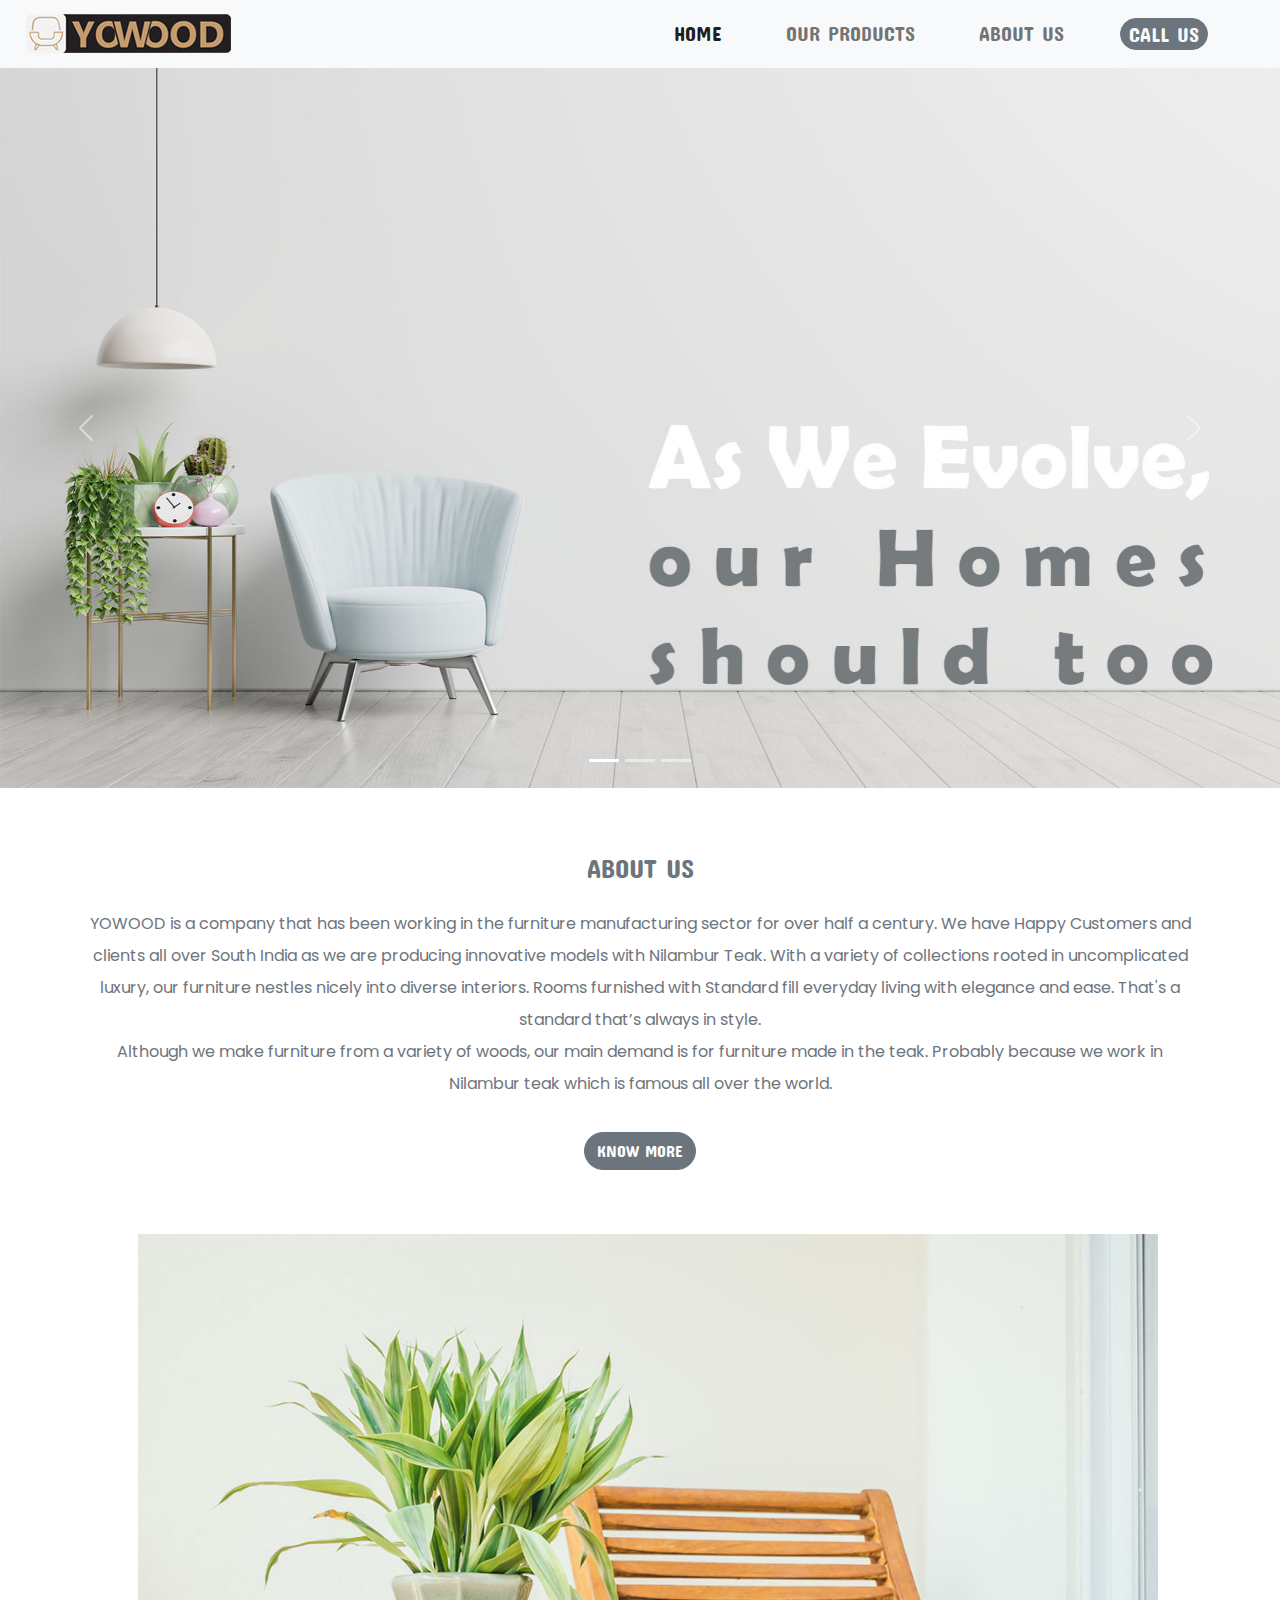
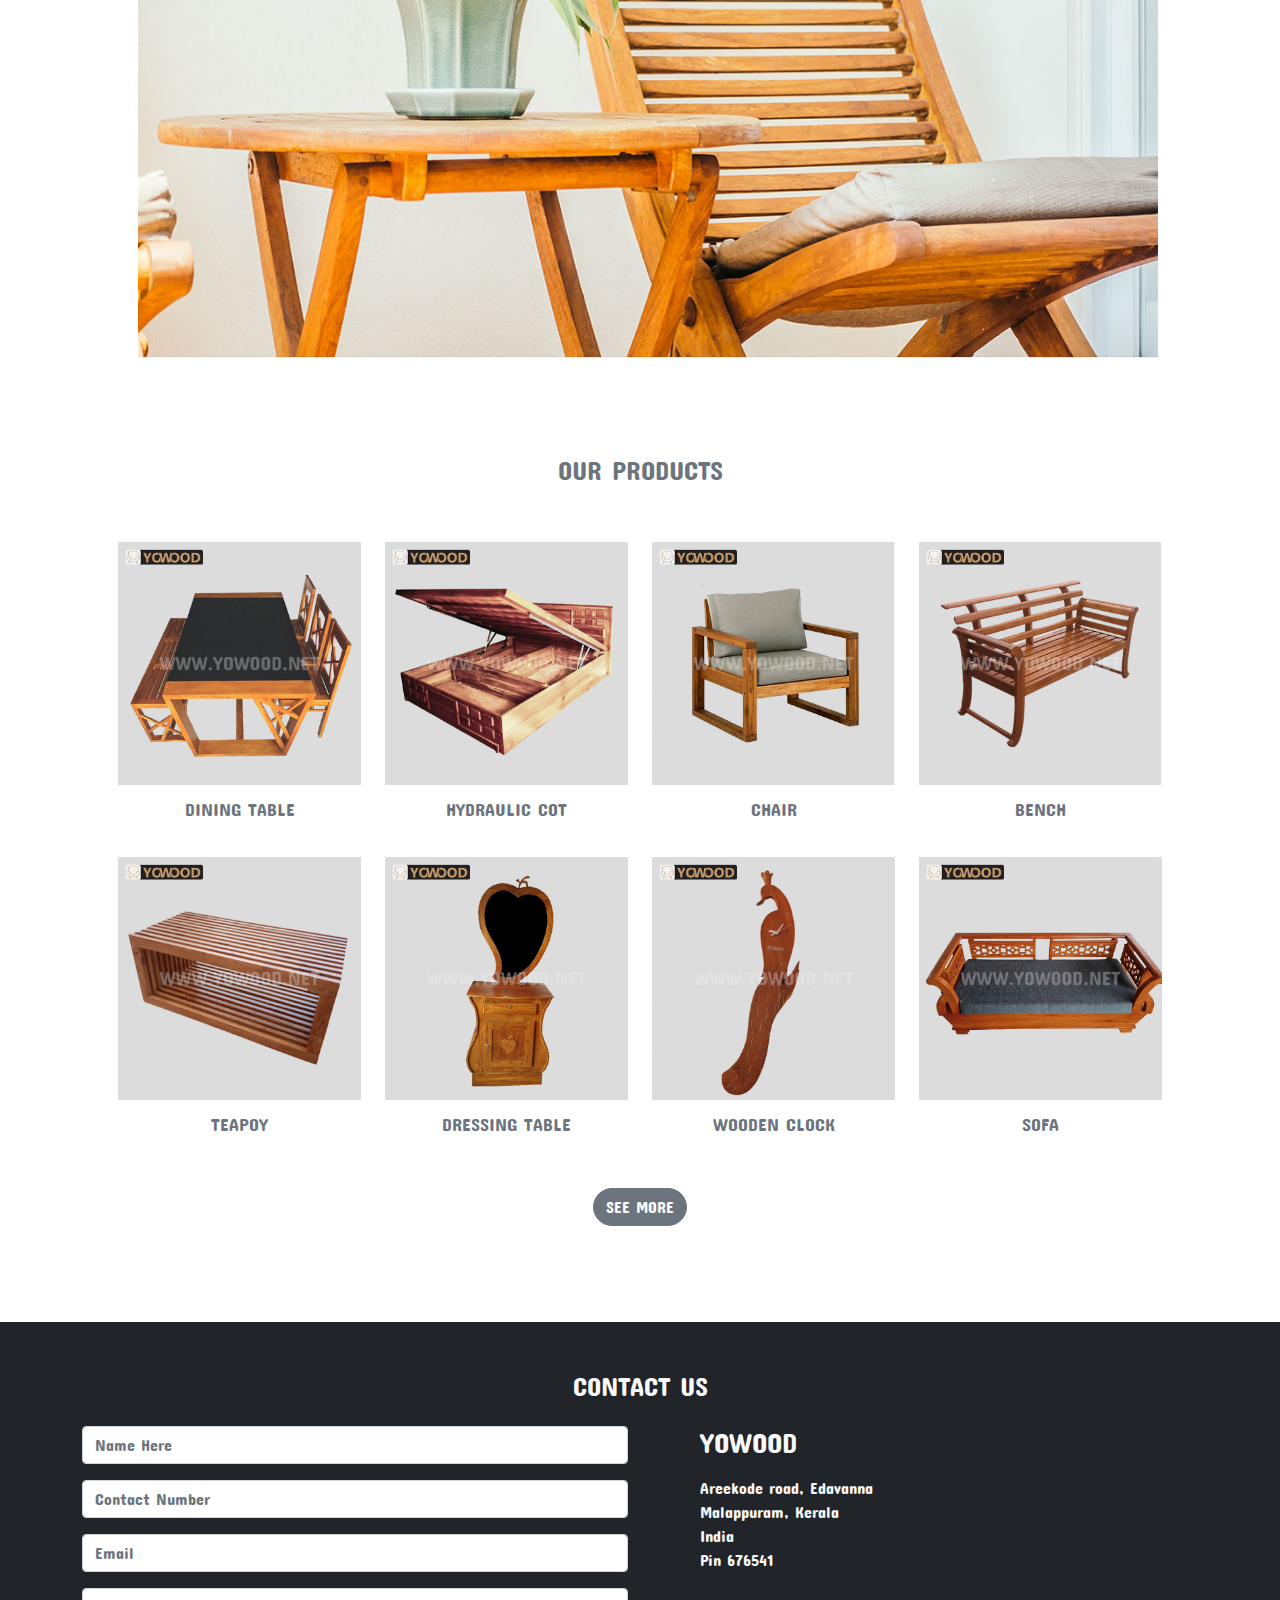
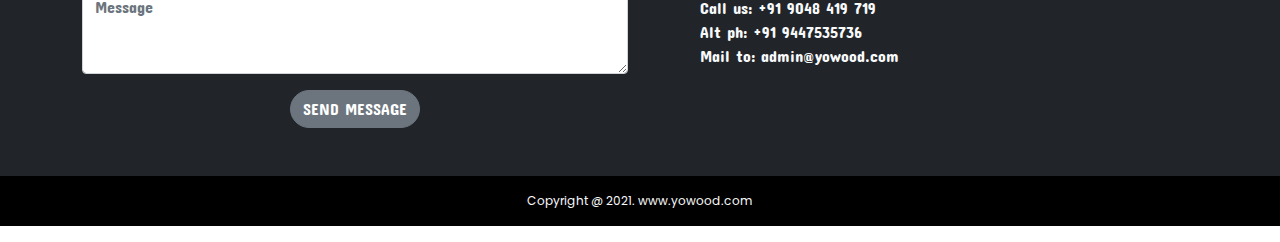
==== index.html @ 77537370 "first commit" ====
<!DOCTYPE html>
<html lang="en">

<head>
    <meta charset="UTF-8">
    <meta name="viewport" content="width=device-width, initial-scale=1.0">
    <link rel="icon" type="image/x-icon" style="size:16*16 ;" href="/images/icon.png">
    <title>Best Furniture Shop In Nilambur, Malappuram, Kerala</title>
    <meta name="description" content="We are the best furniture manufacturing company in nilambur, we manufacture furniture in various types of wood, mainly our products are in teak wood.">
    <meta name="keywords" content="Nilambur Teak, Nilambur Furniture, Teak woooden furniture">
    <meta name="author" content="yowood">
    <link rel="stylesheet" href="css/bootstrap.min.css">
    <link rel="stylesheet" href="css/style.css">
    <link rel="preconnect" href="https://fonts.gstatic.com">
    <link href="https://fonts.googleapis.com/css2?family=Acme&family=Concert+One&family=Poppins&display=swap"
        rel="stylesheet">
</head>

<body class="bg-purewhite">
    <section class="header-section bg-light">
        <div class="row">
            <nav class="navbar navbar-expand-lg navbar-light">
                <div class="container-fluid">
                    <a class="navbar-brand" href="#"> <img src="images/logo1.png"></a>
                    <button class="navbar-toggler" type="button" data-bs-toggle="collapse"
                        data-bs-target="#navbarTogglerDemo02" aria-controls="navbarTogglerDemo02" aria-expanded="false"
                        aria-label="Toggle navigation">
                        <span class="navbar-toggler-icon"></span>
                    </button>
                    <div class="collapse navbar-collapse" id="navbarTogglerDemo02">
                        <ul class="navbar-nav ms-auto mb-2 mb-lg-0">
                            <li class="nav-item pe-5">
                                <a class="nav-link active text-uppercase fs-5 fs-md-1 pt-sm-0 pb-sm-0"
                                    aria-current="page" href="index.html">Home</a>
                            </li>
                            <li class="nav-item pe-5">
                                <a class="nav-link text-uppercase fs-5 fs-md-1 pt-sm-0 pb-sm-0" href="ourproducts.html">Our
                                    Products</a>
                            </li>
                            </li>
                            <li class="nav-item pe-5">
                                <a class="nav-link text-uppercase fs-5 fs-md-1 pt-sm-0 pb-sm-0" href="aboutus.html">About Us</a>
                            </li>
                            </li>
                            <li class="nav-item pe-5">
                                <a id="btn" class="nav-link text-uppercase custombutton fs-5 fs-md-1 pt-sm-0 pb-sm-0 btn btn-secondary text-light" href="tel:0919447535736">Call Us</a>
                            </li>
                        </ul>
                    </div>
                </div>
            </nav>
        </div>
    </section>

    <section class="slider">
        <div class="row">
            <div id="carouselExampleIndicators" class="carousel slide" data-bs-ride="carousel">
                <div class="carousel-indicators">
                    <button type="button" data-bs-target="#carouselExampleIndicators" data-bs-slide-to="0"
                        class="active" aria-current="true" aria-label="Slide 1"></button>
                    <button type="button" data-bs-target="#carouselExampleIndicators" data-bs-slide-to="1"
                        aria-label="Slide 2"></button>
                    <button type="button" data-bs-target="#carouselExampleIndicators" data-bs-slide-to="2"
                        aria-label="Slide 3"></button>
                </div>
                <div class="carousel-inner">
                    <div class="carousel-item active">
                        <img src="images/Homeimg.jpg" class="d-block w-100" alt="...">
                    </div>
                    <div class="carousel-item">
                        <img src="images/Homeimg2.jpg" class="d-block w-100" alt="...">
                    </div>
                    <div class="carousel-item">
                        <img src="images/Homeimg1.jpg" class="d-block w-100" alt="...">
                    </div>
                </div>
                <button class="carousel-control-prev" type="button" data-bs-target="#carouselExampleIndicators"
                    data-bs-slide="prev">
                    <span class="carousel-control-prev-icon" aria-hidden="true"></span>
                    <span class="visually-hidden">Previous</span>
                </button>
                <button class="carousel-control-next" type="button" data-bs-target="#carouselExampleIndicators"
                    data-bs-slide="next">
                    <span class="carousel-control-next-icon" aria-hidden="true"></span>
                    <span class="visually-hidden">Next</span>
                </button>
            </div>
        </div>
    </section>







    <section class="about-section text-center">
        <div class="container">
            <div class="row pt-5">
                <div class="col-lg-12 pt-lg-3 pt-sm-2">
                    <h3 class="text-secondary customheader">ABOUT US</h3>
                    <div class="parasection">
                        <P class="pt-3 text-secondary">YOWOOD is a company that has been working in the furniture
                            manufacturing sector for over half a century.
                            We have Happy Customers and clients all over South India as we are producing innovative
                            models with Nilambur Teak.
                            With a variety of collections rooted in uncomplicated luxury, our furniture nestles nicely
                            into diverse interiors.
                            Rooms furnished with Standard fill everyday living with elegance and ease. That's a standard
                            that’s always in style.
                            <br>
                            Although we make furniture from a variety of woods, our main demand is for furniture made in the teak. 
                            Probably because we work in Nilambur teak which is famous all over the world.
                        </P>
                    </div>
                    <div class="pt-3 pb-5">
                        <a href="aboutus.html" class="btn btn-secondary custombutton">KNOW MORE</a>
                    </div>
                </div>
            </div>
            <div id="carouselExampleIndicators" class="carousel slide container pe-5 ps-5 pt-3 me-2 ms-2"
                data-bs-ride="carousel">
                <div class="carousel-inner">
                    <div class="carousel-item active">
                        <img src="images/slide0.jpg" class="d-block w-100" alt="...">
                    </div>
                    <div class="carousel-item">
                        <img src="images/slide1.jpg" class="d-block w-100" alt="...">
                    </div>
                    <div class="carousel-item">
                        <img src="images/slide2.jpg" class="d-block w-100" alt="...">
                    </div>
                </div>
            </div>
        </div>
    </section>
    <section class="our-products-section pt-5 pb-5 text-center text-secondary">
        <div class="container pe-5 ps-5">
            <div class="row">
                <div class="col-lg-12 pt-5 pb-5">
                    <h3 class="customheader">OUR PRODUCTS</h3>
                </div>
                <div class="col-lg-3 col-sm-6 col-xs-6 pb-4">
                    <div class="productbox">
                        <img src="images/diningtable.jpg" alt="YOWOOD" class="img-fluid pb-2">
                        <h4 class="customheader2">DINING TABLE</h4>
                    </div>
                </div>
                <div class="col-lg-3 col-sm-6 col-xs-6  pb-4">
                    <div class="productbox">
                        <img src="images/cot.jpg" alt="YOWOOD" class="img-fluid pb-2">
                        <h4 class="customheader2">HYDRAULIC COT</h4>
                    </div>
                </div>
                <div class="col-lg-3 col-sm-6 col-xs-6 pb-4">
                    <div class="productbox">
                        <img src="images/chair.jpg" alt="YOWOOD" class="img-fluid pb-2">
                        <h4 class="customheader2">CHAIR</h4>
                    </div>
                </div>
                <div class="col-lg-3 col-sm-6 col-xs-6 pb-4">
                    <div class="productbox">
                        <img src="images/bench.jpg" alt="YOWOOD" class="img-fluid pb-2">
                        <h4 class="customheader2">BENCH</h4>
                    </div>
                </div>

                <div class="col-lg-3 col-sm-6 col-xs-6 pb-4">
                    <div class="productbox">
                        <img src="images/teapoy.jpg" alt="YOWOOD" class="img-fluid pb-2">
                        <h4 class="customheader2">TEAPOY</h4>
                    </div>
                </div>
                <div class="col-lg-3 col-sm-6 col-xs-6 pb-4">
                    <div class="productbox">
                        <img src="images/dressingtable.jpg" alt="YOWOOD" class="img-fluid pb-2">
                        <h4 class="customheader2">DRESSING TABLE</h4>
                    </div>
                </div>
                <div class="col-lg-3 col-sm-6 col-xs-6 pb-4">
                    <div class="productbox">
                        <img src="images/clock.jpg" alt="YOWOOD" class="img-fluid pb-2">
                        <h4 class="customheader2">WOODEN CLOCK</h4>
                    </div>
                </div>
                <div class="col-lg-3 col-sm-6 col-xs-6 pb-4">
                    <div class="productbox">
                        <img src="images/sofa.jpg" alt="YOWOOD" class="img-fluid pb-2">
                        <h4 class="customheader2">SOFA</h4>
                    </div>
                </div>
                <div class="pt-3 pb-5">
                    <a href="ourproducts.html" class="btn btn-secondary custombutton">SEE MORE</a>
                </div>
            </div>
        </div>
    </section>

    <section class="contactus-sectionbg bg-dark">
        <div class="container">
            <div class="row">
                <div class="col-lg-12 pt-5 pb-3">
                    <h3 class="customheader text-center text-light">CONTACT US</h3>
                </div>
                <div class="col-sm-6">
                    <div class="contact-form">
                        <form>
                            <div class="form-group">
                                <input type="text" class="form-control" placeholder="Name Here" name="name">
                            </div>
                            <div class="form-group pt-3">
                                <input type="tel" class="form-control" placeholder="Contact Number" name="Contact">
                            </div>
                            <div class="form-group pt-3">
                                <input type="email" class="form-control" placeholder="Email" name="email">
                            </div>
                            <div class="form-group pt-3">
                                <textarea class="form-control" placeholder="Message" name="message" cols="10"
                                    rows="3"></textarea>
                            </div>
                            <div class="form-group pt-3 pb-5 text-center">
                                <button class="btn btn-secondary custombutton" type="submit">SEND MESSAGE</button>
                            </div>
                        </form>
                    </div>
                </div>
                <div class="col-sm-6">
                    <div class="address-section ps-lg-5 text-light">
                        <h3 class="pb-2">YOWOOD</h3>
                        <p>Areekode road, Edavanna<br>
                            Malappuram, Kerala<br>
                            India<br>
                            Pin 676541<br>
                            <br>

                            Call us: <a class="text-light text-decoration-none" href="tel:0919048419719">+91 9048 419
                                719</a><br>
                            Alt ph: <a class="text-light text-decoration-none" href="tel:0919447535736">+91
                                9447535736</a><br>
                            Mail to: <a class="text-light text-decoration-none"
                                href="mailto:admin@yowood.com">admin@yowood.com</a><br>
                        </p>
                    </div>
                </div>
            </div>
        </div>
    </section>
    <section class="footer-section bg-black text-light text-center">
        <p class="pt-3 pb-3">Copyright @ 2021. www.yowood.com</p>
    </section>

    <script src="js/jquery.min.js"></script>
    <script src="js/bootstrap.min.js"></script>
</body>

</html>
---- css/style.css ----
body{font-family: 'Concert One', cursive;}
.bg-purewhite{background-color: #ffffff;}
.bg-nav{background-color: #e7e7e7;}
.bg-black{background-color: #000000;}
.parasection p{font-family: 'Poppins', sans-serif; font-size: 16px; line-height: 32px;}
.customheader{font-size: 26px; line-height: 32px;}
.customheader2{font-size: 18px; line-height: 32px;}
.custombutton{border-radius: 25px;}
.contactus-section{background-image: url(../images/contactus.jpg); background-size: 100%; background-repeat:no-repeat;}
.footer-section p{font-family: 'Poppins', sans-serif; font-size: 12px;}
.text-purewhite{font: outline;}
.header-section .navbar button{border: none; box-shadow: none;
}

@media(max-width:767px){
    .header-section .navbar-brand img {
        width: 150px;
    }
}

@media(max-width:767px){
    .header-section .navbar #btn {
        width: 50%;
    }
}
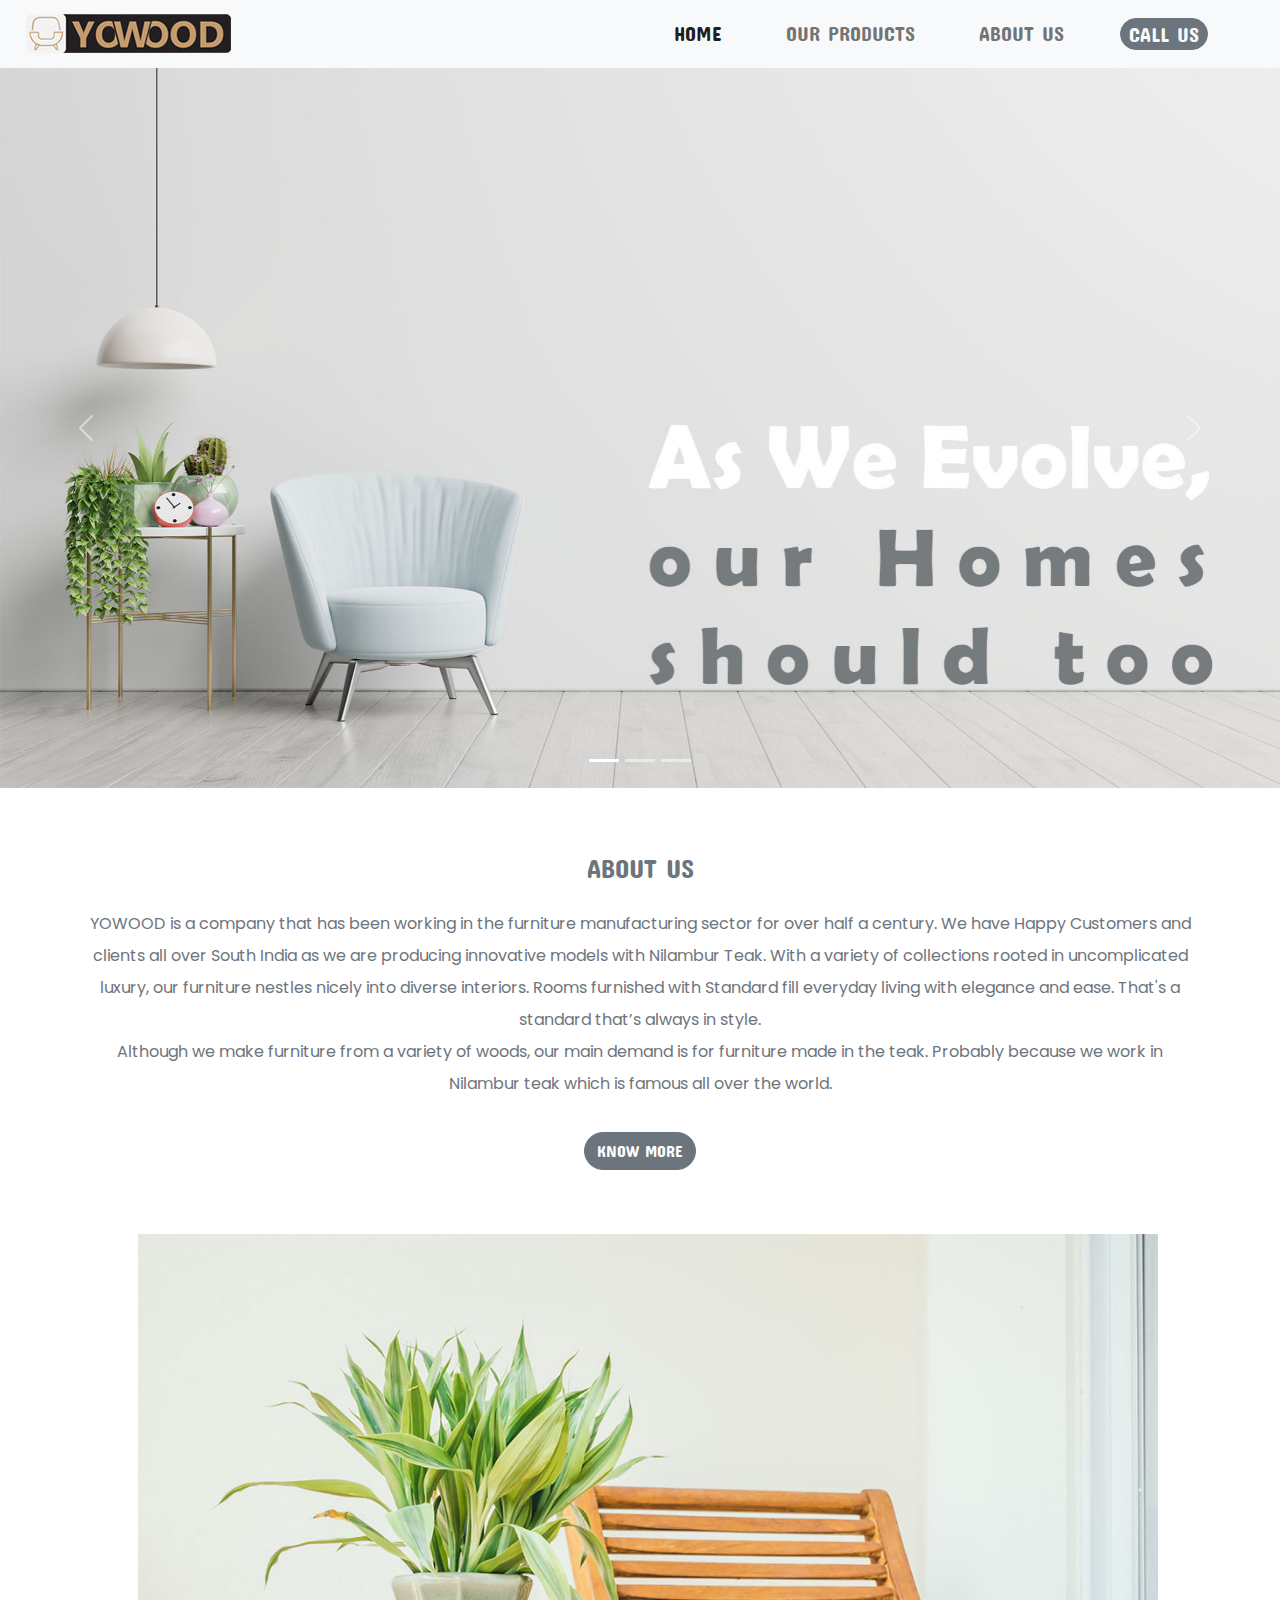
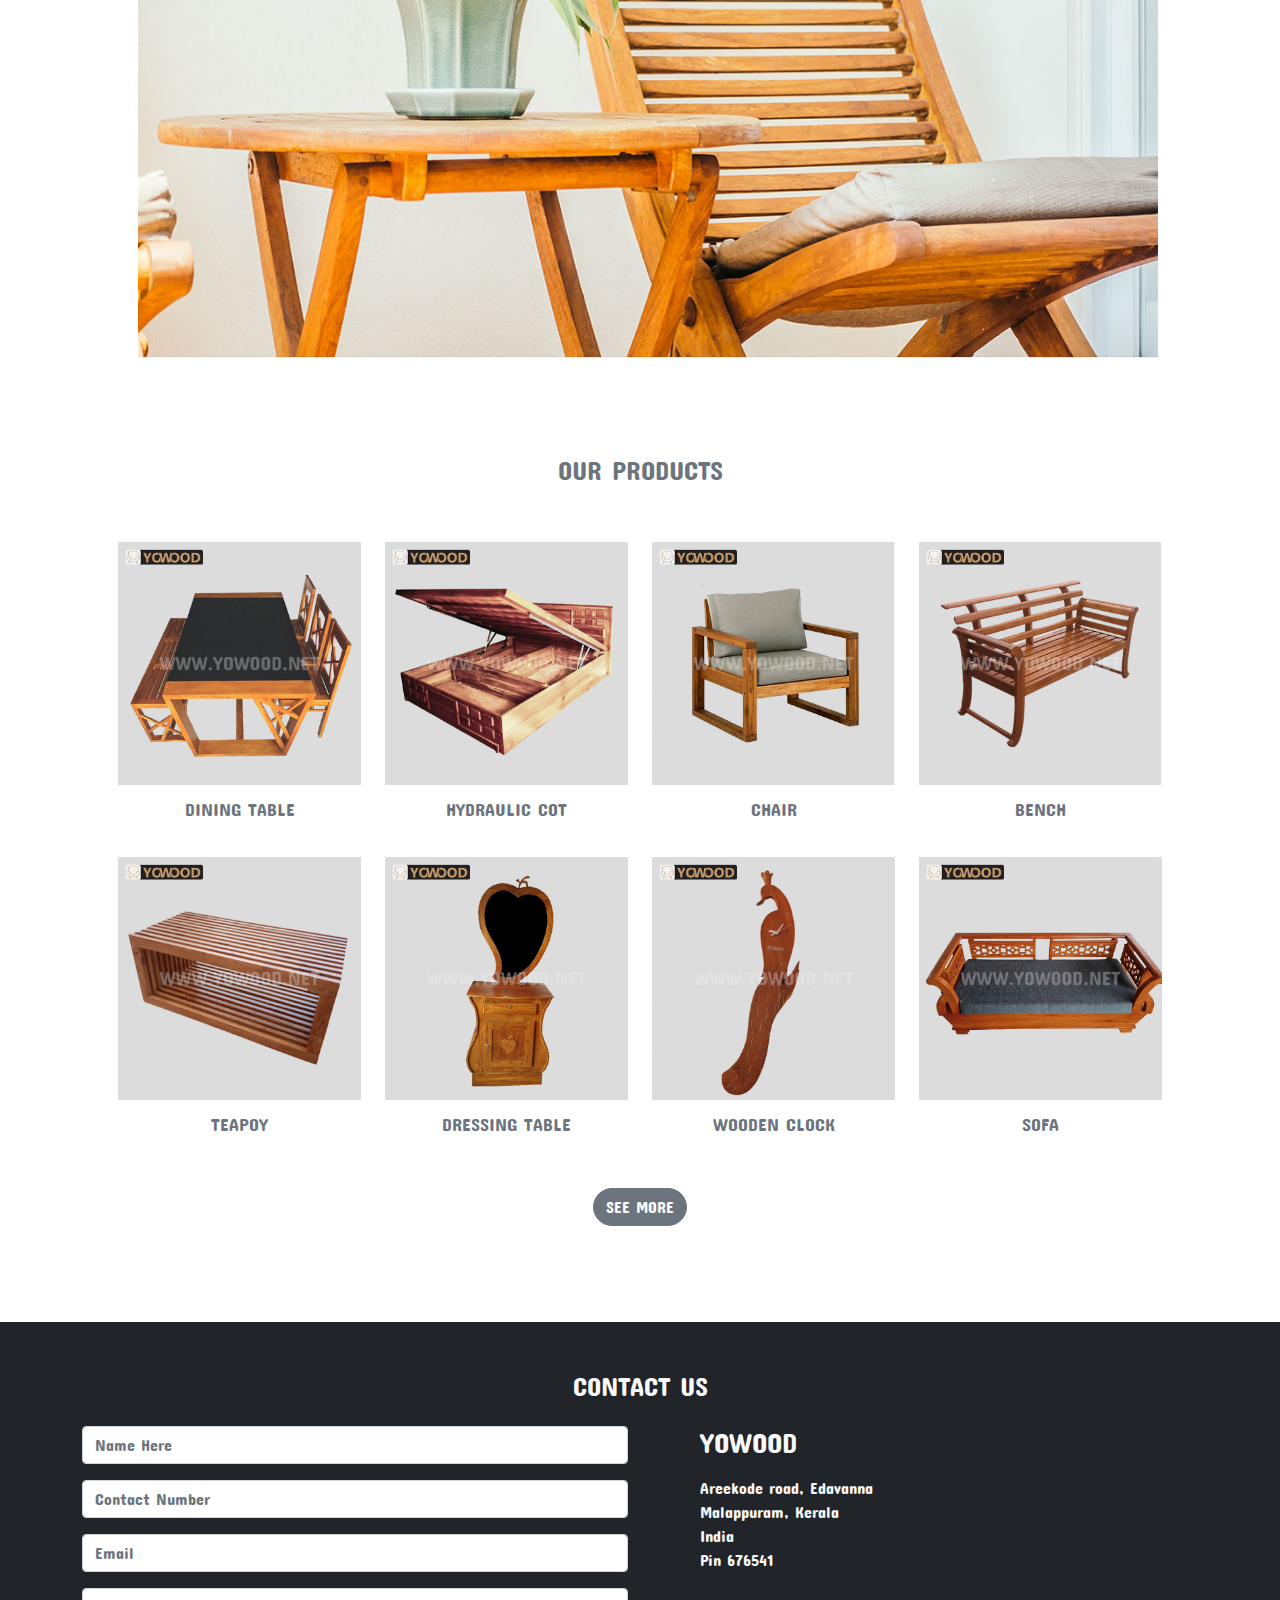
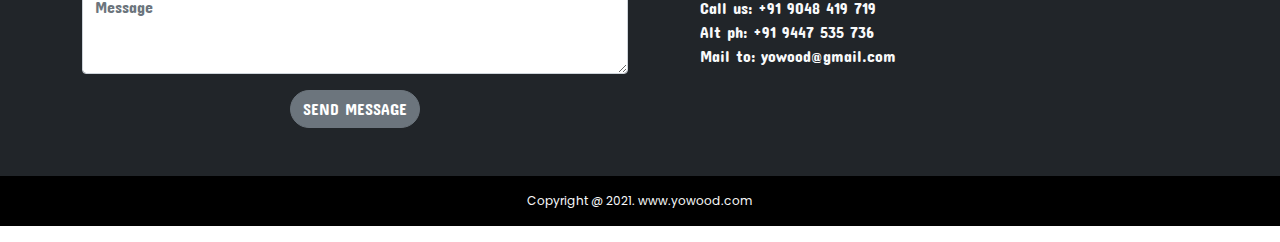
==== commit cfe2bebc: "Update index.html" ====
--- a/index.html
+++ b/index.html
@@ -68,10 +68,10 @@
                         <img src="images/Homeimg.jpg" class="d-block w-100" alt="...">
                     </div>
                     <div class="carousel-item">
-                        <img src="images/Homeimg2.jpg" class="d-block w-100" alt="...">
-                    </div>
-                    <div class="carousel-item">
-                        <img src="images/Homeimg1.jpg" class="d-block w-100" alt="...">
+                        <img src="images/homeimg2.jpg" class="d-block w-100" alt="...">
+                    </div>
+                    <div class="carousel-item">
+                        <img src="images/homeimg1.jpg" class="d-block w-100" alt="...">
                     </div>
                 </div>
                 <button class="carousel-control-prev" type="button" data-bs-target="#carouselExampleIndicators"
@@ -219,7 +219,7 @@
                                     rows="3"></textarea>
                             </div>
                             <div class="form-group pt-3 pb-5 text-center">
-                                <button class="btn btn-secondary custombutton" type="submit">SEND MESSAGE</button>
+                                <button class="btn btn-secondary custombutton" href="https://wa.me/+919447535736">SEND MESSAGE</button>
                             </div>
                         </form>
                     </div>
@@ -233,12 +233,10 @@
                             Pin 676541<br>
                             <br>
 
-                            Call us: <a class="text-light text-decoration-none" href="tel:0919048419719">+91 9048 419
-                                719</a><br>
-                            Alt ph: <a class="text-light text-decoration-none" href="tel:0919447535736">+91
-                                9447535736</a><br>
+                            Call us: <a class="text-light text-decoration-none" href="tel:0919048419719">+91 9048 419 719</a><br>
+                            Alt ph: <a class="text-light text-decoration-none" href="tel:0919447535736">+91 9447 535 736</a><br>
                             Mail to: <a class="text-light text-decoration-none"
-                                href="mailto:admin@yowood.com">admin@yowood.com</a><br>
+                                href="mailto:yowood@gmail.com">yowood@gmail.com</a><br>
                         </p>
                     </div>
                 </div>
@@ -253,4 +251,4 @@
     <script src="js/bootstrap.min.js"></script>
 </body>
 
-</html>+</html>
